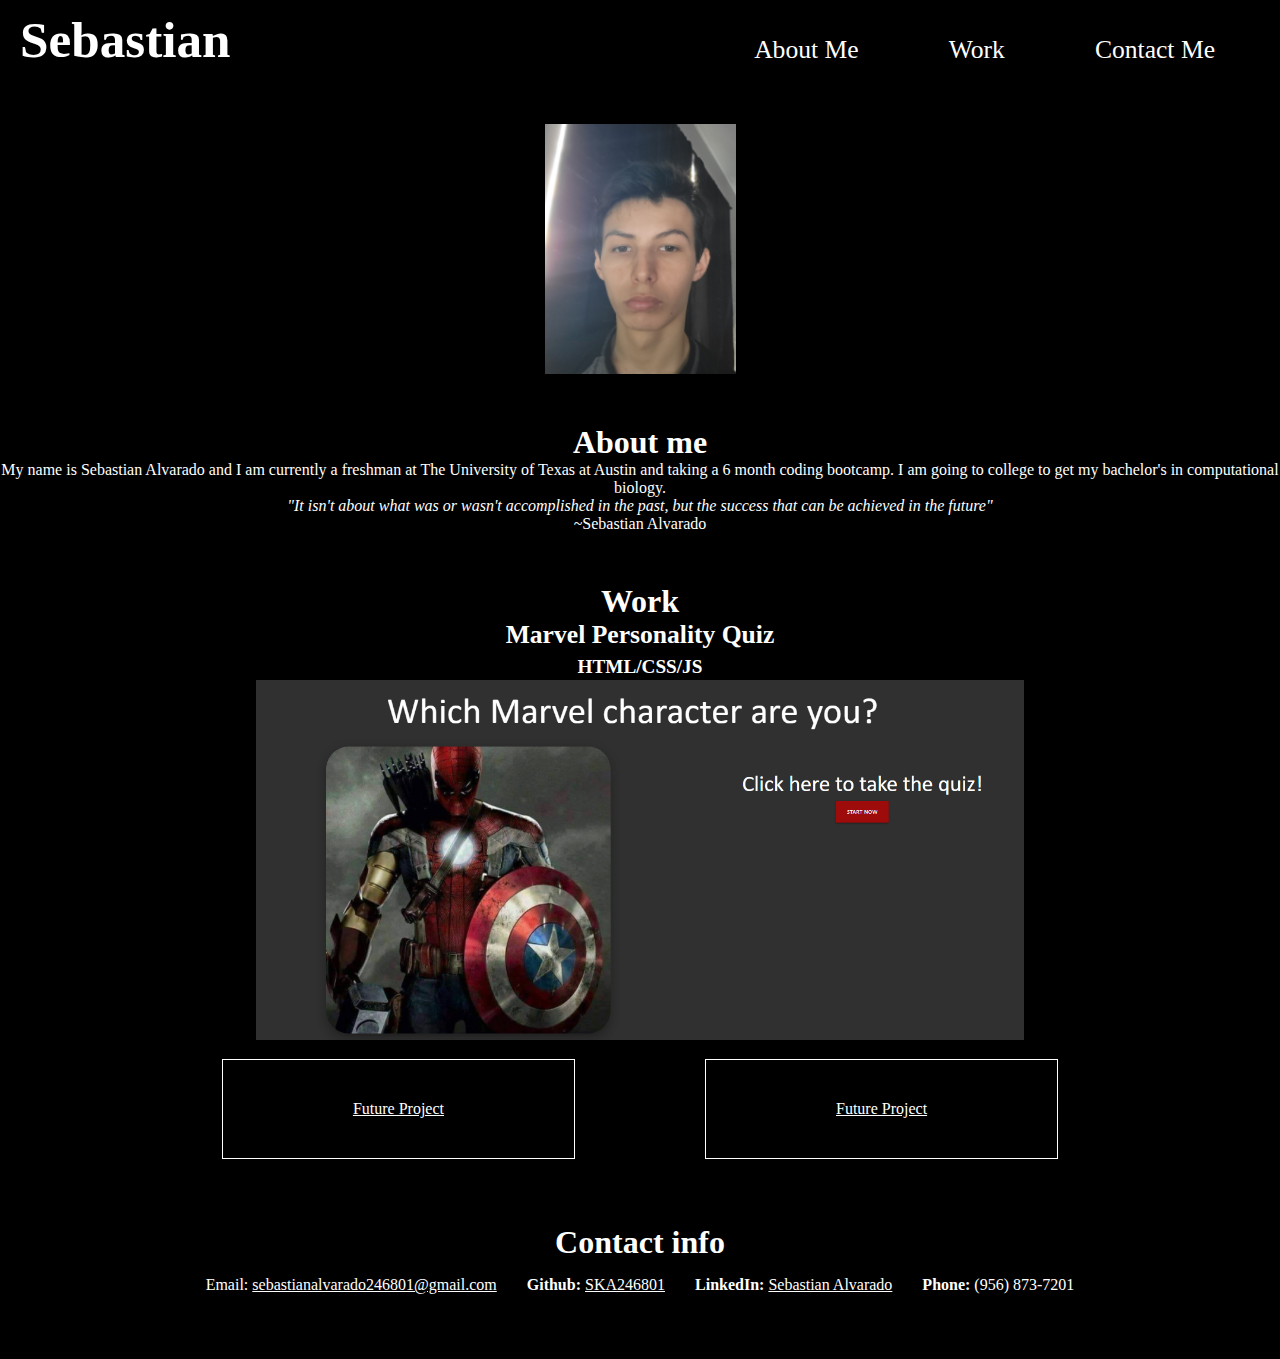
==== index.html @ f2f96b36 "fixed portfolio" ====
<!DOCTYPE html>
<html lang="en">
    <head>
        <meta charset="UTF-8">
        <meta http-equiv="X-UA-Compatible" content="IE=edge">
        <meta name="viewport" content="width=device-width, initial-scale=1.0">
        <link rel="stylesheet" href="style.css">
        <title>Sebastian's Portfolio</title>
    </head>
    <body>
        <div class="header">
            <header>
                <h1>
                    <a href="">Sebastian</a>
                </h1>

                <nav>
                    <ul>
                        <li>
                            <a href="#About">About Me</a>
                        </li>
                            
                        <li>
                            <a href=#Work>Work</a>
                        </li>

                        <li>
                            <a href="#Contact">Contact Me</a>
                        </li>
                    </ul>
                </nav>
            </header> 
        </div>
        
        <section id="intro" class="">
            <div>
                <img src= "Screenshot (42).png" alt= "Self Portrait" class="Self" />
            </div>
        </section>      
        
        <section id="About" class= "topic" >
            <h2 class= "sub">About me</h2>
            <p id="bio">
                My name is Sebastian Alvarado and I am currently a freshman at The University of Texas at Austin and taking a 6 month coding bootcamp.
                I am going to college to get my bachelor's in computational biology.
                <br> <i>"It isn't about what was or wasn't accomplished in the past, but the success that can be achieved in the future"</i>
                <br> ~Sebastian Alvarado
            </p>
        </section>

        <section id="Work" class="topic">
            <h2 class="sub">Work</h2>
            <h3 class="project-title">Marvel Personality Quiz <br><span>HTML/CSS/JS</span></h3>
            <div>
                <a href="https://ska246801.github.io/Marvel-Quiz-Project-1/" target="_blank">
                   <img src="Marvel-Quiz.png" alt="Marvel Personality Quiz" id="work2">
                </a>
                <p class="project-description"></p>
            </div>
            <div>
            </div>
            <div class="boxes">
                <div class="box">
                    <a href="">
                        <p>Future Project</p> 
                    </a>
                </div>
                <div class="box">
                    <a href="">
                        <p>Future Project</p> 
                    </a>
                </div>
            </div>
            
        </section>

        <section id="Contact" class="topic" >
            <h2 class="sub">Contact info</h2>
            <div class= "info">
                <li>Email: <a href="mailto:sebastianalvarado246801@gmail.com" target="_blank">sebastianalvarado246801@gmail.com</a></li>
                <li><strong>Github:</strong> <a href="https://github.com/SKA246801" target="_blank">SKA246801</a></li>
                <li><strong>LinkedIn:</strong> <a href="https://www.linkedin.com/in/sebastian-alvarado-aa0bab208/" target="_blank">Sebastian Alvarado</a></li>
                <li><strong>Phone:</strong> (956) 873-7201</li> 
            </div>
        </section>
        <script src='script.js'></script>
    </body>
</html>
---- style.css ----
* {
    margin: 0;
    padding: 0;
    background-color: black;
    color: white;
}

header {
    display: flex;
    justify-content: space-between;
    flex-wrap: wrap;
    padding: 10px 20px;
}
header nav ul {
    display: flex;
    flex-wrap: wrap;
    justify-content: space-between;
    align-items: center;
    list-style: none;
    
}

header nav ul li {
    margin-top: 25px;
 
}

header nav ul li a {
    padding: 45px;
    font-size: 2vw;
    text-decoration: none;
}

header h1 {
    font-size: 4vw;
}

header h1 a {
    text-decoration: none;
}

#intro {
    height: 300px;
}

.Self {
    width: 15%;
    height: 35%;
    display: block;
    margin-left: auto;
    margin-right: auto;
    margin-top: 45px;
}

.sub {
    font-size: 2.5vw;
    text-align: center;
}

.topic {
    display: flex;
    flex-direction: column;
    padding-bottom: 50px;
}

#bio {
    text-align: center;
}

#Work {
    display: flex;
    flex-direction: column;
}

#Work div {
    display: flex;
    justify-content: center;
}


.project-title {
    text-align: center;
    font-size: 2vw;
}

.project-title span {
    font-size: 1.5vw;
}

#work2 {
    width: 60vw;
}

#run-buddy-img {
    width: 35vw;
    height: 15vw;
}

#Work .boxes {
    display: flex;
    justify-content: center;
}

.box {
    margin: 15px 65px;
}

.box p {
    color:white;
    padding: 40px 130px;
    border: 1px solid white;
}

.info {
    display: flex;
    flex: wrap;
    justify-content: center;
    margin: 15px;
}

.info li {
    list-style-type: none;
    padding: 0px 15px;
}
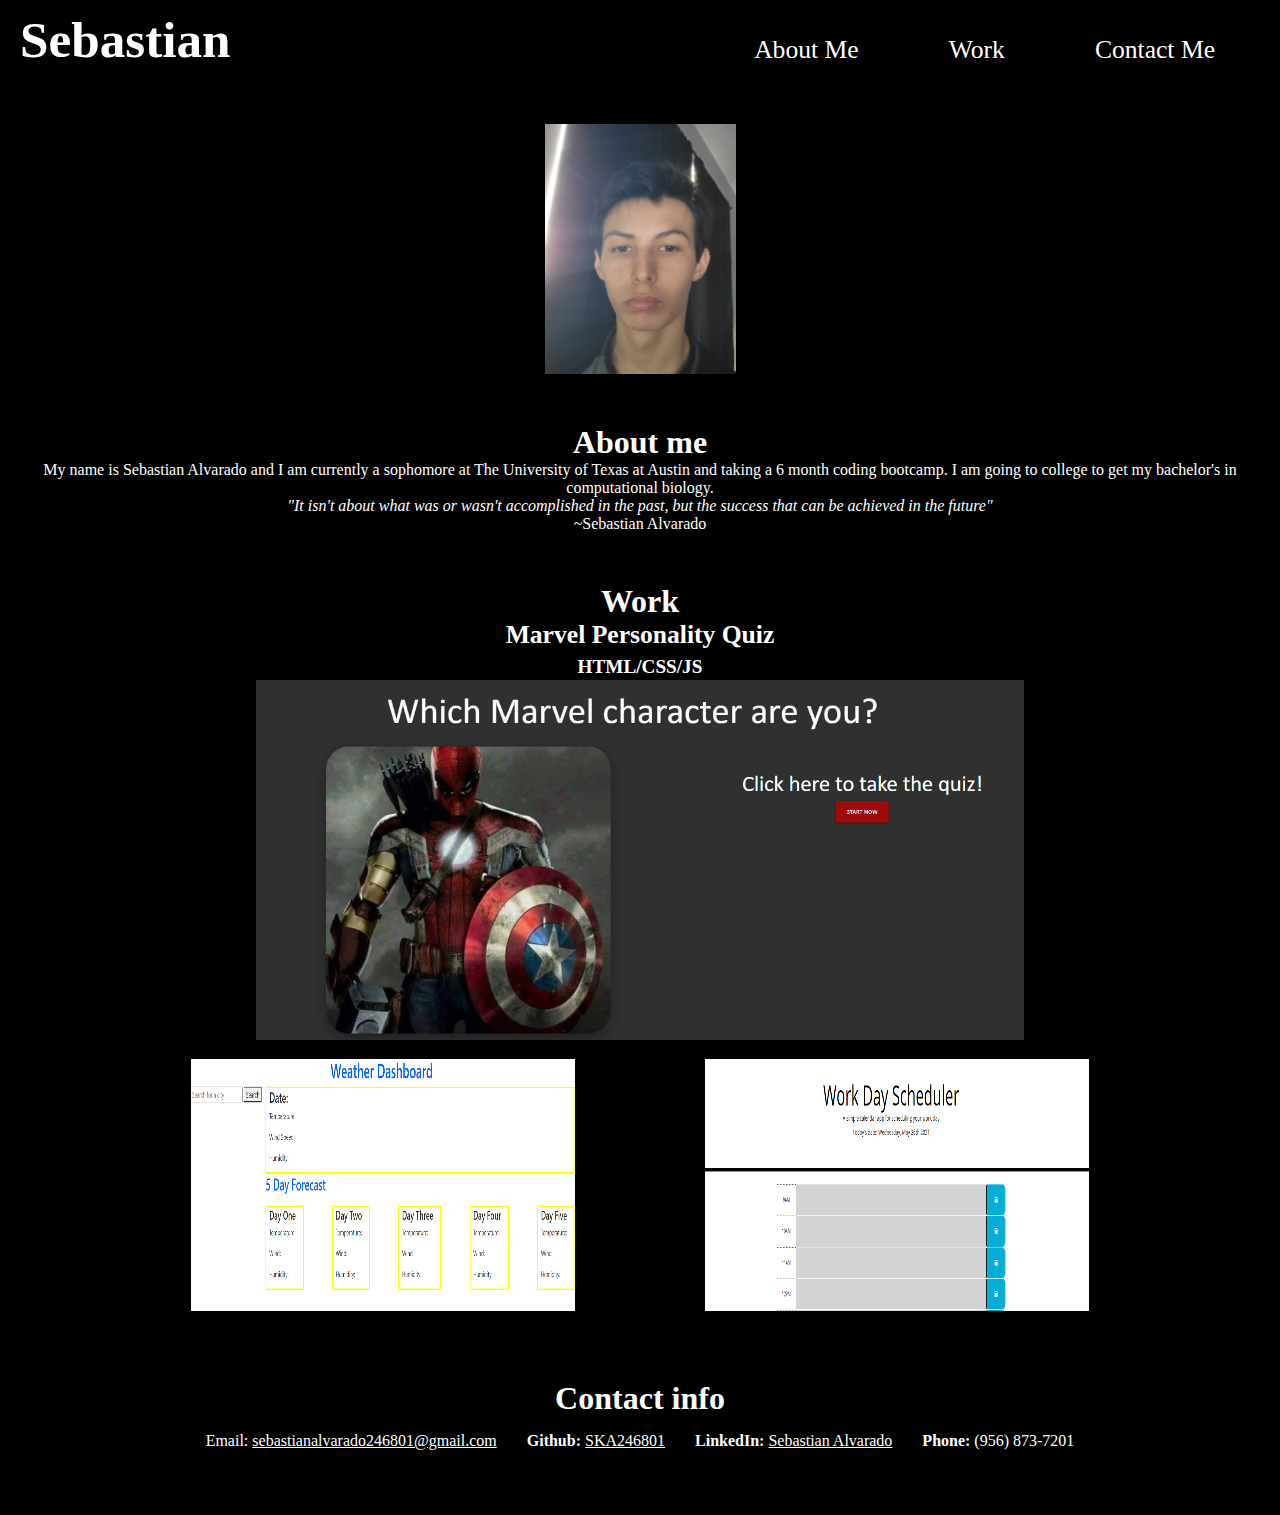
==== commit 44a03088: "added some changes" ====
--- a/index.html
+++ b/index.html
@@ -41,7 +41,7 @@
         <section id="About" class= "topic" >
             <h2 class= "sub">About me</h2>
             <p id="bio">
-                My name is Sebastian Alvarado and I am currently a freshman at The University of Texas at Austin and taking a 6 month coding bootcamp.
+                My name is Sebastian Alvarado and I am currently a sophomore at The University of Texas at Austin and taking a 6 month coding bootcamp.
                 I am going to college to get my bachelor's in computational biology.
                 <br> <i>"It isn't about what was or wasn't accomplished in the past, but the success that can be achieved in the future"</i>
                 <br> ~Sebastian Alvarado
@@ -61,20 +61,20 @@
             </div>
             <div class="boxes">
                 <div class="box">
-                    <a href="">
-                        <p>Future Project</p> 
+                    <a href="https://ska246801.github.io/Weather/">
+                        <img src="./Weather Website.png" alt="Weather Website" id = 'work3'> 
                     </a>
                 </div>
                 <div class="box">
-                    <a href="">
-                        <p>Future Project</p> 
+                    <a href="https://ska246801.github.io/Work-Day-Scheduler-5/">
+                        <img src="./Work Day Scheduler.png" alt="" id = 'work3'> 
                     </a>
                 </div>
             </div>
             
         </section>
 
-        <section id="Contact" class="topic" >
+        <section id="Contact" class="topic">
             <h2 class="sub">Contact info</h2>
             <div class= "info">
                 <li>Email: <a href="mailto:sebastianalvarado246801@gmail.com" target="_blank">sebastianalvarado246801@gmail.com</a></li>
--- a/style.css
+++ b/style.css
@@ -91,10 +91,6 @@
     width: 60vw;
 }
 
-#run-buddy-img {
-    width: 35vw;
-    height: 15vw;
-}
 
 #Work .boxes {
     display: flex;
@@ -121,4 +117,9 @@
 .info li {
     list-style-type: none;
     padding: 0px 15px;
+}
+
+#work3 {
+    width: 30vw;
+    height: 28vh;
 }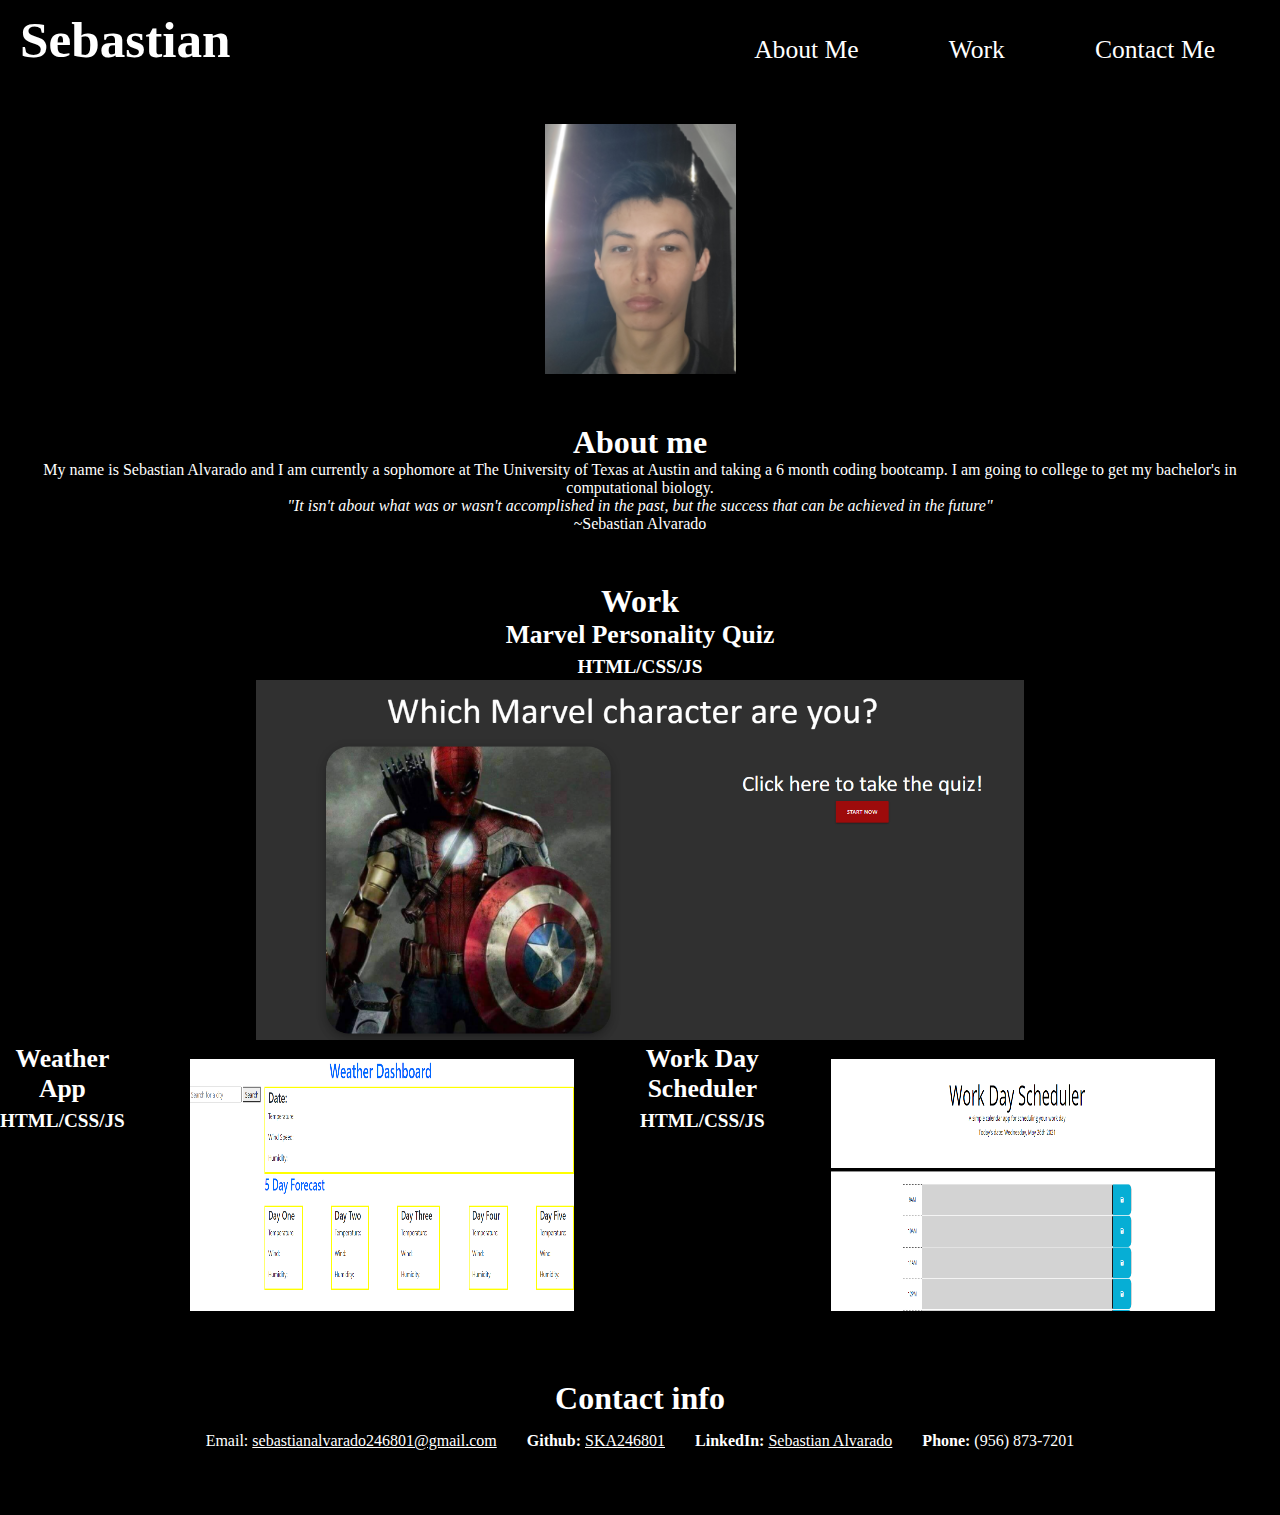
==== commit b1710f4f: "some changes" ====
--- a/index.html
+++ b/index.html
@@ -8,7 +8,6 @@
         <title>Sebastian's Portfolio</title>
     </head>
     <body>
-        <div class="header">
             <header>
                 <h1>
                     <a href="">Sebastian</a>
@@ -30,7 +29,6 @@
                     </ul>
                 </nav>
             </header> 
-        </div>
         
         <section id="intro" class="">
             <div>
@@ -60,16 +58,26 @@
             <div>
             </div>
             <div class="boxes">
-                <div class="box">
-                    <a href="https://ska246801.github.io/Weather/">
-                        <img src="./Weather Website.png" alt="Weather Website" id = 'work3'> 
-                    </a>
+                <div class='title-image'>
+                    <div>
+                        <h3 class="project-title">Weather App<br><span>HTML/CSS/JS</span></h3>
+                    </div>
+                    <div class="box">
+                        <a href="https://ska246801.github.io/Weather/">
+                            <img src="./Weather Website.png" alt="Weather Website" id = 'work3'> 
+                        </a>
+                    </div>
                 </div>
-                <div class="box">
-                    <a href="https://ska246801.github.io/Work-Day-Scheduler-5/">
-                        <img src="./Work Day Scheduler.png" alt="" id = 'work3'> 
-                    </a>
-                </div>
+                    <div class='title-image'>
+                        <div>
+                            <h3 class="project-title">Work Day Scheduler <br><span>HTML/CSS/JS</span></h3>
+                        </div>
+                        <div class="box">
+                            <a href="https://ska246801.github.io/Work-Day-Scheduler-5/">
+                                <img src="./Work Day Scheduler.png" alt="" id = 'work3'> 
+                            </a>
+                        </div>
+                    </div>
             </div>
             
         </section>
--- a/style.css
+++ b/style.css
@@ -11,18 +11,17 @@
     flex-wrap: wrap;
     padding: 10px 20px;
 }
+
 header nav ul {
     display: flex;
     flex-wrap: wrap;
     justify-content: space-between;
     align-items: center;
     list-style: none;
-    
 }
 
 header nav ul li {
     margin-top: 25px;
- 
 }
 
 header nav ul li a {
@@ -122,4 +121,8 @@
 #work3 {
     width: 30vw;
     height: 28vh;
+}
+
+.title-image {
+    display: flex;
 }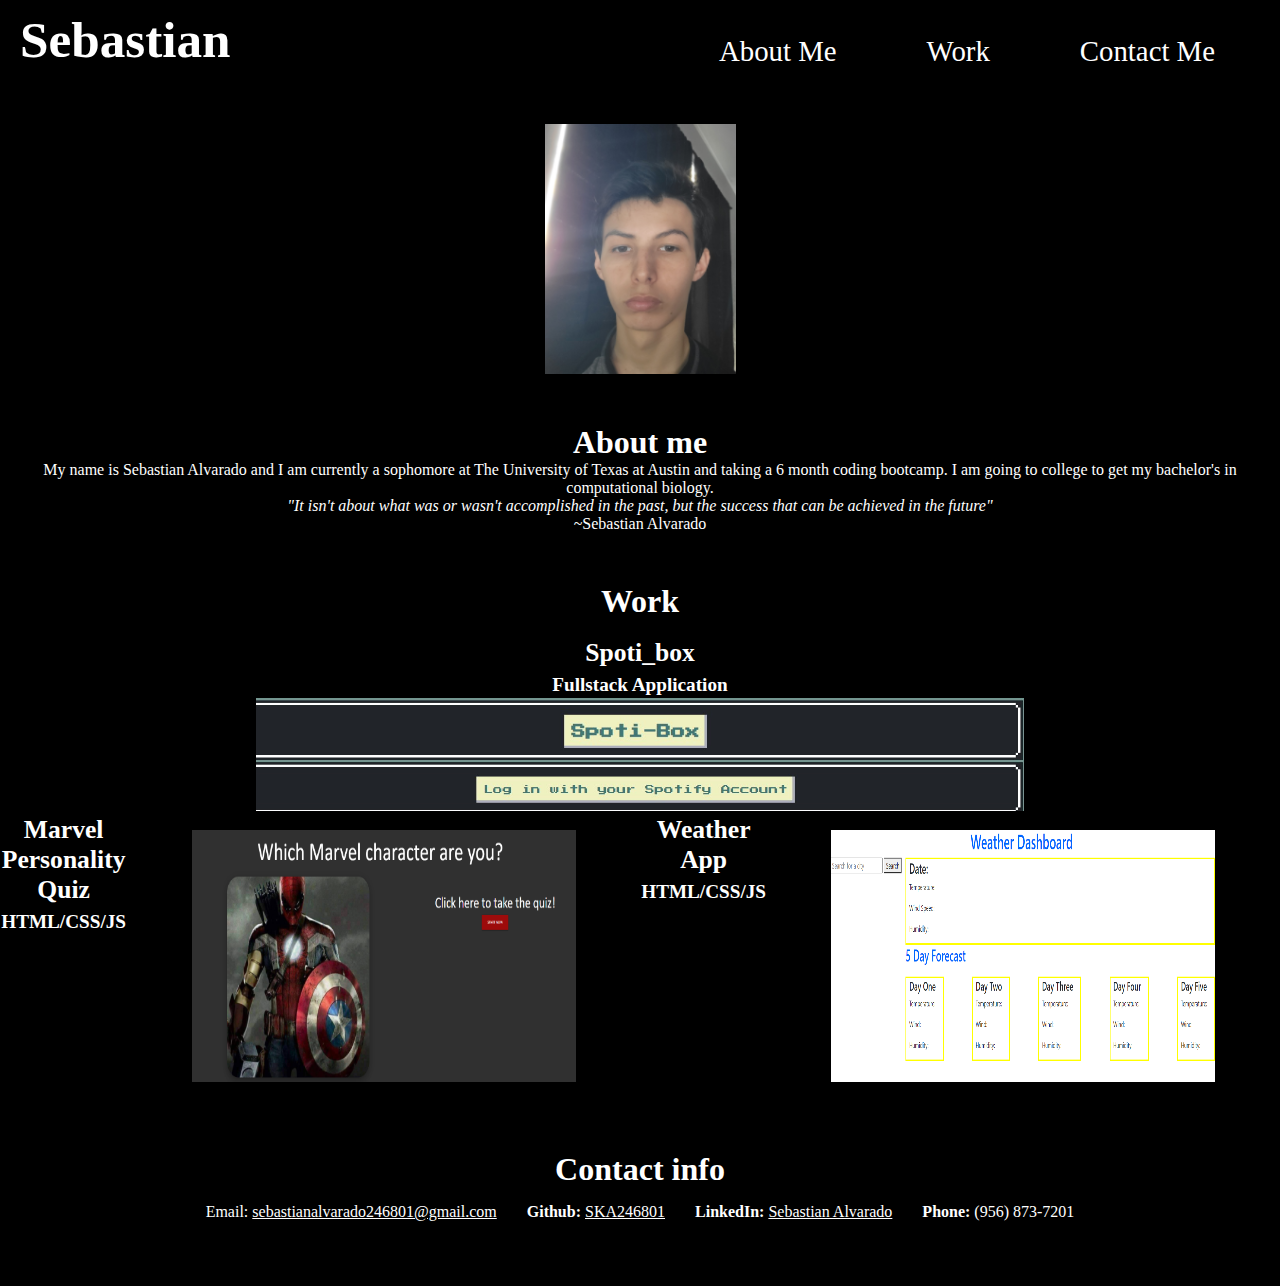
==== commit 77f03910: "added spoti_box" ====
--- a/index.html
+++ b/index.html
@@ -48,16 +48,27 @@
 
         <section id="Work" class="topic">
             <h2 class="sub">Work</h2>
-            <h3 class="project-title">Marvel Personality Quiz <br><span>HTML/CSS/JS</span></h3>
+            <br>
+            <h3 class="project-title">Spoti_box<br><span>Fullstack Application</span></h3>
             <div>
-                <a href="https://ska246801.github.io/Marvel-Quiz-Project-1/" target="_blank">
-                   <img src="Marvel-Quiz.png" alt="Marvel Personality Quiz" id="work2">
+                <a href="https://ancient-harbor-80018.herokuapp.com/" target="_blank">
+                   <img src="./spoti_box.jpg" alt="" id="work2">
                 </a>
                 <p class="project-description"></p>
             </div>
             <div>
             </div>
             <div class="boxes">
+                <div class='title-image'>
+                    <div>
+                        <h3 class="project-title">Marvel Personality Quiz<br><span>HTML/CSS/JS</span></h3>
+                    </div>
+                    <div class="box">
+                        <a href="https://ska246801.github.io/Marvel-Quiz-Project-1/">
+                            <img src="Marvel-Quiz.png" alt="Marvel Personality Quiz" id='work3'> 
+                        </a>
+                    </div>
+                </div>
                 <div class='title-image'>
                     <div>
                         <h3 class="project-title">Weather App<br><span>HTML/CSS/JS</span></h3>
@@ -68,16 +79,7 @@
                         </a>
                     </div>
                 </div>
-                    <div class='title-image'>
-                        <div>
-                            <h3 class="project-title">Work Day Scheduler <br><span>HTML/CSS/JS</span></h3>
-                        </div>
-                        <div class="box">
-                            <a href="https://ska246801.github.io/Work-Day-Scheduler-5/">
-                                <img src="./Work Day Scheduler.png" alt="" id = 'work3'> 
-                            </a>
-                        </div>
-                    </div>
+                    
             </div>
             
         </section>
--- a/style.css
+++ b/style.css
@@ -15,8 +15,6 @@
 header nav ul {
     display: flex;
     flex-wrap: wrap;
-    justify-content: space-between;
-    align-items: center;
     list-style: none;
 }
 
@@ -25,8 +23,8 @@
 }
 
 header nav ul li a {
-    padding: 45px;
-    font-size: 2vw;
+    padding: 0 45px;
+    font-size: 2.25vw;
     text-decoration: none;
 }
 
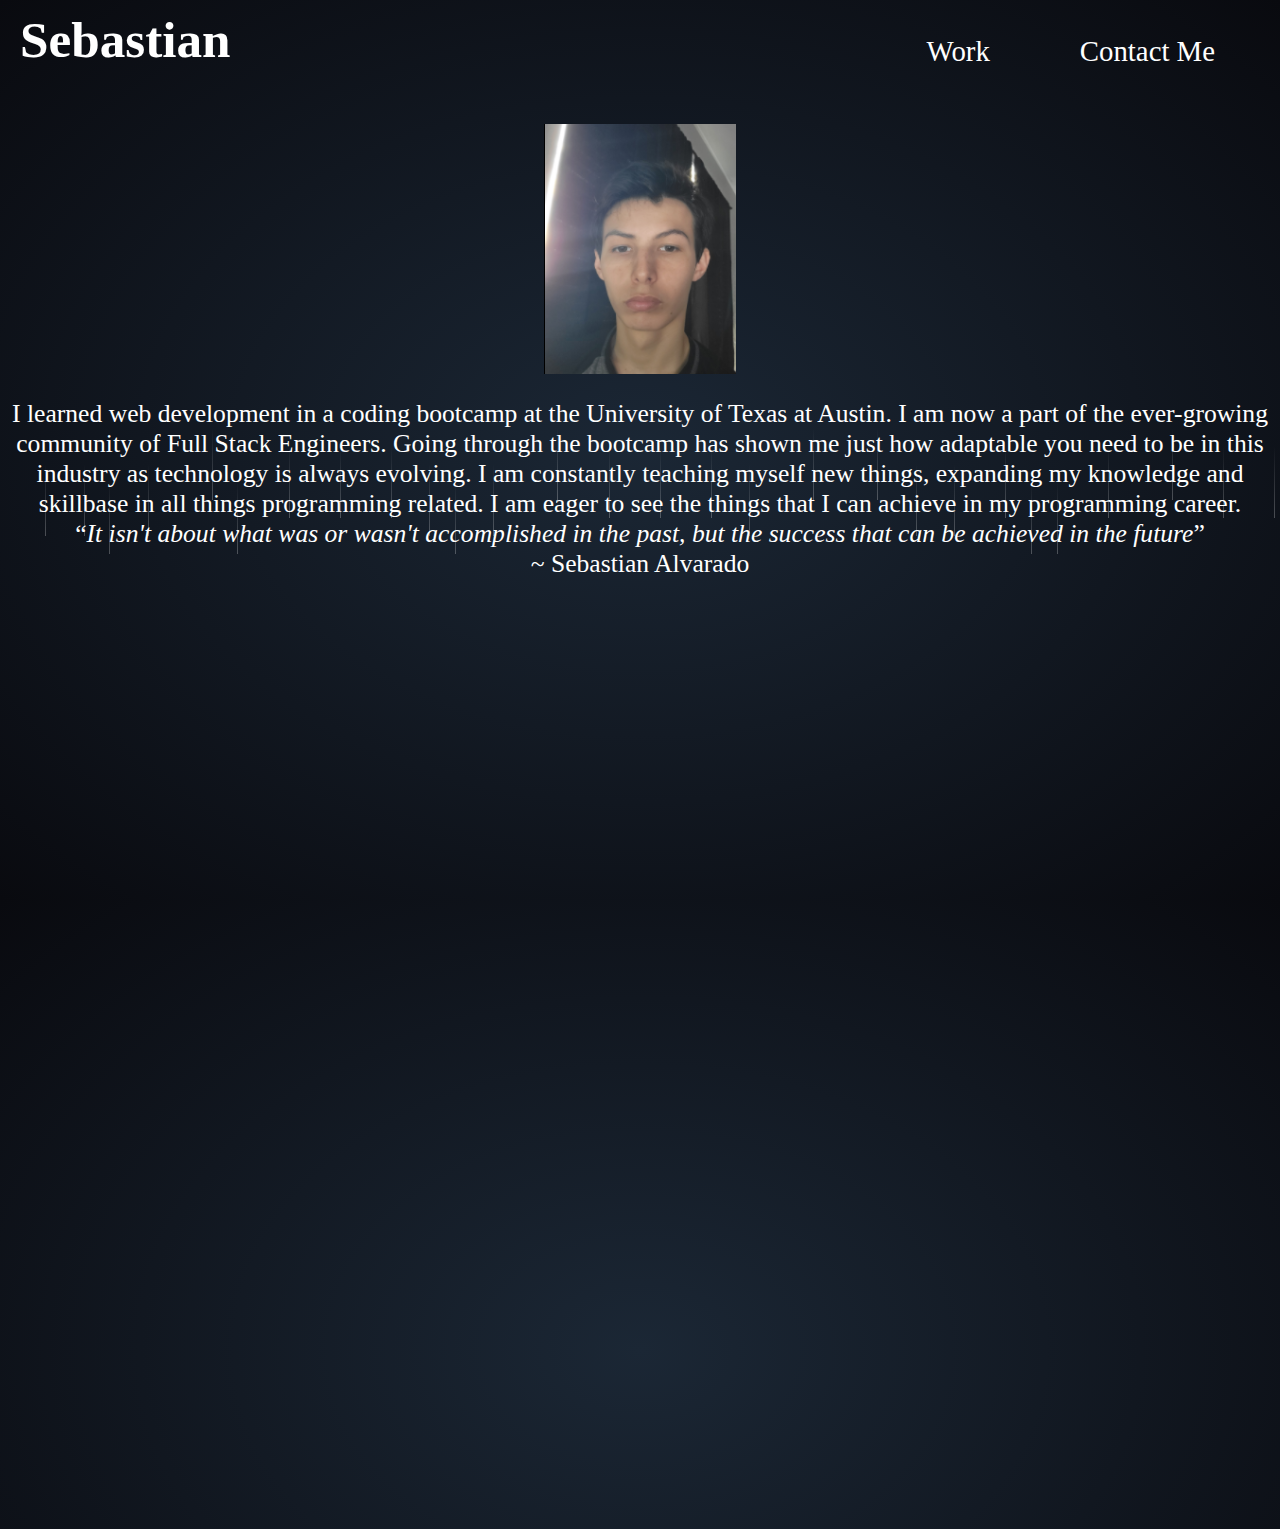
==== commit 4bc0e24c: "some code" ====
--- a/index.html
+++ b/index.html
@@ -6,93 +6,43 @@
         <meta name="viewport" content="width=device-width, initial-scale=1.0">
         <link rel="stylesheet" href="style.css">
         <title>Sebastian's Portfolio</title>
+        <script src="https://cdnjs.cloudflare.com/ajax/libs/jquery/3.2.1/jquery.min.js"></script>
     </head>
-    <body>
-            <header>
-                <h1>
-                    <a href="">Sebastian</a>
-                </h1>
+    <body class='back-row-toggle splat-toggle'>
+        <header>
+            <h1>
+                <a href="">Sebastian</a>
+            </h1>
 
-                <nav>
-                    <ul>
-                        <li>
-                            <a href="#About">About Me</a>
-                        </li>
-                            
-                        <li>
-                            <a href=#Work>Work</a>
-                        </li>
+            <nav>
+                <ul>
+                    <li>
+                        <a href="work.html">Work</a>
+                    </li>
 
-                        <li>
-                            <a href="#Contact">Contact Me</a>
-                        </li>
-                    </ul>
-                </nav>
-            </header> 
+                    <li>
+                        <a href="contact.html">Contact Me</a>
+                    </li>
+                </ul>
+            </nav>
+        </header> 
         
-        <section id="intro" class="">
             <div>
                 <img src= "Screenshot (42).png" alt= "Self Portrait" class="Self" />
             </div>
-        </section>      
         
-        <section id="About" class= "topic" >
-            <h2 class= "sub">About me</h2>
+        <section id="About" class= "topic">
             <p id="bio">
-                My name is Sebastian Alvarado and I am currently a sophomore at The University of Texas at Austin and taking a 6 month coding bootcamp.
-                I am going to college to get my bachelor's in computational biology.
-                <br> <i>"It isn't about what was or wasn't accomplished in the past, but the success that can be achieved in the future"</i>
-                <br> ~Sebastian Alvarado
+                I learned web development in a coding bootcamp at the University of Texas at Austin. I am now a part of the ever-growing community of Full Stack Engineers.
+                Going through the bootcamp has shown me just how adaptable you need to be in this industry as technology is always evolving.
+                I am constantly teaching myself new things, expanding my knowledge and skillbase in all things programming related.
+                I am eager to see the things that I can achieve in my programming career.
+                <br> <q><i>It isn't about what was or wasn't accomplished in the past, but the success that can be achieved in the future</i></q>
+                <br> ~ Sebastian Alvarado
             </p>
         </section>
-
-        <section id="Work" class="topic">
-            <h2 class="sub">Work</h2>
-            <br>
-            <h3 class="project-title">Spoti_box<br><span>Fullstack Application</span></h3>
-            <div>
-                <a href="https://ancient-harbor-80018.herokuapp.com/" target="_blank">
-                   <img src="./spoti_box.jpg" alt="" id="work2">
-                </a>
-                <p class="project-description"></p>
-            </div>
-            <div>
-            </div>
-            <div class="boxes">
-                <div class='title-image'>
-                    <div>
-                        <h3 class="project-title">Marvel Personality Quiz<br><span>HTML/CSS/JS</span></h3>
-                    </div>
-                    <div class="box">
-                        <a href="https://ska246801.github.io/Marvel-Quiz-Project-1/">
-                            <img src="Marvel-Quiz.png" alt="Marvel Personality Quiz" id='work3'> 
-                        </a>
-                    </div>
-                </div>
-                <div class='title-image'>
-                    <div>
-                        <h3 class="project-title">Weather App<br><span>HTML/CSS/JS</span></h3>
-                    </div>
-                    <div class="box">
-                        <a href="https://ska246801.github.io/Weather/">
-                            <img src="./Weather Website.png" alt="Weather Website" id = 'work3'> 
-                        </a>
-                    </div>
-                </div>
-                    
-            </div>
-            
-        </section>
-
-        <section id="Contact" class="topic">
-            <h2 class="sub">Contact info</h2>
-            <div class= "info">
-                <li>Email: <a href="mailto:sebastianalvarado246801@gmail.com" target="_blank">sebastianalvarado246801@gmail.com</a></li>
-                <li><strong>Github:</strong> <a href="https://github.com/SKA246801" target="_blank">SKA246801</a></li>
-                <li><strong>LinkedIn:</strong> <a href="https://www.linkedin.com/in/sebastian-alvarado-aa0bab208/" target="_blank">Sebastian Alvarado</a></li>
-                <li><strong>Phone:</strong> (956) 873-7201</li> 
-            </div>
-        </section>
+        <div class="rain front-row"></div>
+        <div class="rain back-row"></div>
         <script src='script.js'></script>
     </body>
 </html>
--- a/style.css
+++ b/style.css
@@ -1,7 +1,6 @@
 * {
     margin: 0;
     padding: 0;
-    background-color: black;
     color: white;
 }
 
@@ -36,23 +35,19 @@
     text-decoration: none;
 }
 
-#intro {
-    height: 300px;
-}
-
 .Self {
     width: 15%;
     height: 35%;
     display: block;
-    margin-left: auto;
-    margin-right: auto;
+    margin: auto;
     margin-top: 45px;
 }
 
 .sub {
-    font-size: 2.5vw;
+    font-size: 4vw;
     text-align: center;
 }
+
 
 .topic {
     display: flex;
@@ -61,6 +56,8 @@
 }
 
 #bio {
+    margin-top: 2%;
+    font-size: 2vw;
     text-align: center;
 }
 
@@ -68,12 +65,6 @@
     display: flex;
     flex-direction: column;
 }
-
-#Work div {
-    display: flex;
-    justify-content: center;
-}
-
 
 .project-title {
     text-align: center;
@@ -84,36 +75,24 @@
     font-size: 1.5vw;
 }
 
-#work2 {
-    width: 60vw;
-}
-
-
-#Work .boxes {
-    display: flex;
-    justify-content: center;
-}
-
-.box {
-    margin: 15px 65px;
-}
-
-.box p {
-    color:white;
-    padding: 40px 130px;
-    border: 1px solid white;
+.boxes {
+    display: flex;
+    /* flex-flow: column wrap; */
+    flex-wrap: wrap
+
+    /* justify-content: center; */
 }
 
 .info {
     display: flex;
-    flex: wrap;
-    justify-content: center;
-    margin: 15px;
+    flex-direction: column;
+    margin-top: 1%;
 }
 
 .info li {
     list-style-type: none;
-    padding: 0px 15px;
+    margin: 1%;
+    font-size: 2vw;
 }
 
 #work3 {
@@ -122,5 +101,121 @@
 }
 
 .title-image {
-    display: flex;
-}+    margin: 0 auto;
+}
+
+#background {
+    background-color: white;
+}
+
+/* Background CSS */
+
+.rain {
+    position: absolute;
+    left: 0;
+    width: 100%;
+    height: 100%;
+    z-index: -1;
+}
+
+.rain.back-row {
+    display: none;
+    z-index: -2;
+    bottom: 60px;
+    opacity: 0.5;
+}
+
+body.back-row-toggle .rain.back-row {
+    display: block;
+}
+
+.drop {
+    position: absolute;
+    bottom: 100%;
+    width: 15px;
+    height: 120px;
+    pointer-events: none;
+    animation: drop 0.5s linear infinite;
+}
+
+@keyframes drop {
+0% {
+    transform: translateY(0vh);
+}
+75% {
+    transform: translateY(90vh);
+}
+100% {
+    transform: translateY(90vh);
+}
+}
+
+.stem {
+    width: 1px;
+    height: 60%;
+    margin-left: 7px;
+    background: linear-gradient(to bottom, rgba(255, 255, 255, 0), rgba(255, 255, 255, 0.25));
+    animation: stem 0.5s linear infinite;
+}
+
+@keyframes stem {
+0% {
+    opacity: 1;
+}
+65% {
+    opacity: 1;
+}
+75% {
+    opacity: 0;
+}
+100% {
+    opacity: 0;
+}
+}
+
+.splat {
+    width: 15px;
+    height: 10px;
+    border-top: 2px dotted rgba(255, 255, 255, 0.5);
+    border-radius: 50%;
+    opacity: 1;
+    transform: scale(0);
+    animation: splat 0.5s linear infinite;
+    display: none;
+}
+
+body.splat-toggle .splat {
+    display: block;
+}
+
+@keyframes splat {
+0% {
+    opacity: 1;
+    transform: scale(0);
+}
+80% {
+    opacity: 1;
+    transform: scale(0);
+}
+90% {
+    opacity: 0.5;
+    transform: scale(1);
+}
+100% {
+    opacity: 0;
+    transform: scale(1.5);
+}
+}
+
+html {
+    height: 100%;
+    background: radial-gradient(#1b2735 0%, #090a0f 100%);
+    overflow: hidden;
+}
+
+#workHTML {
+
+    overflow: auto;
+}
+  
+  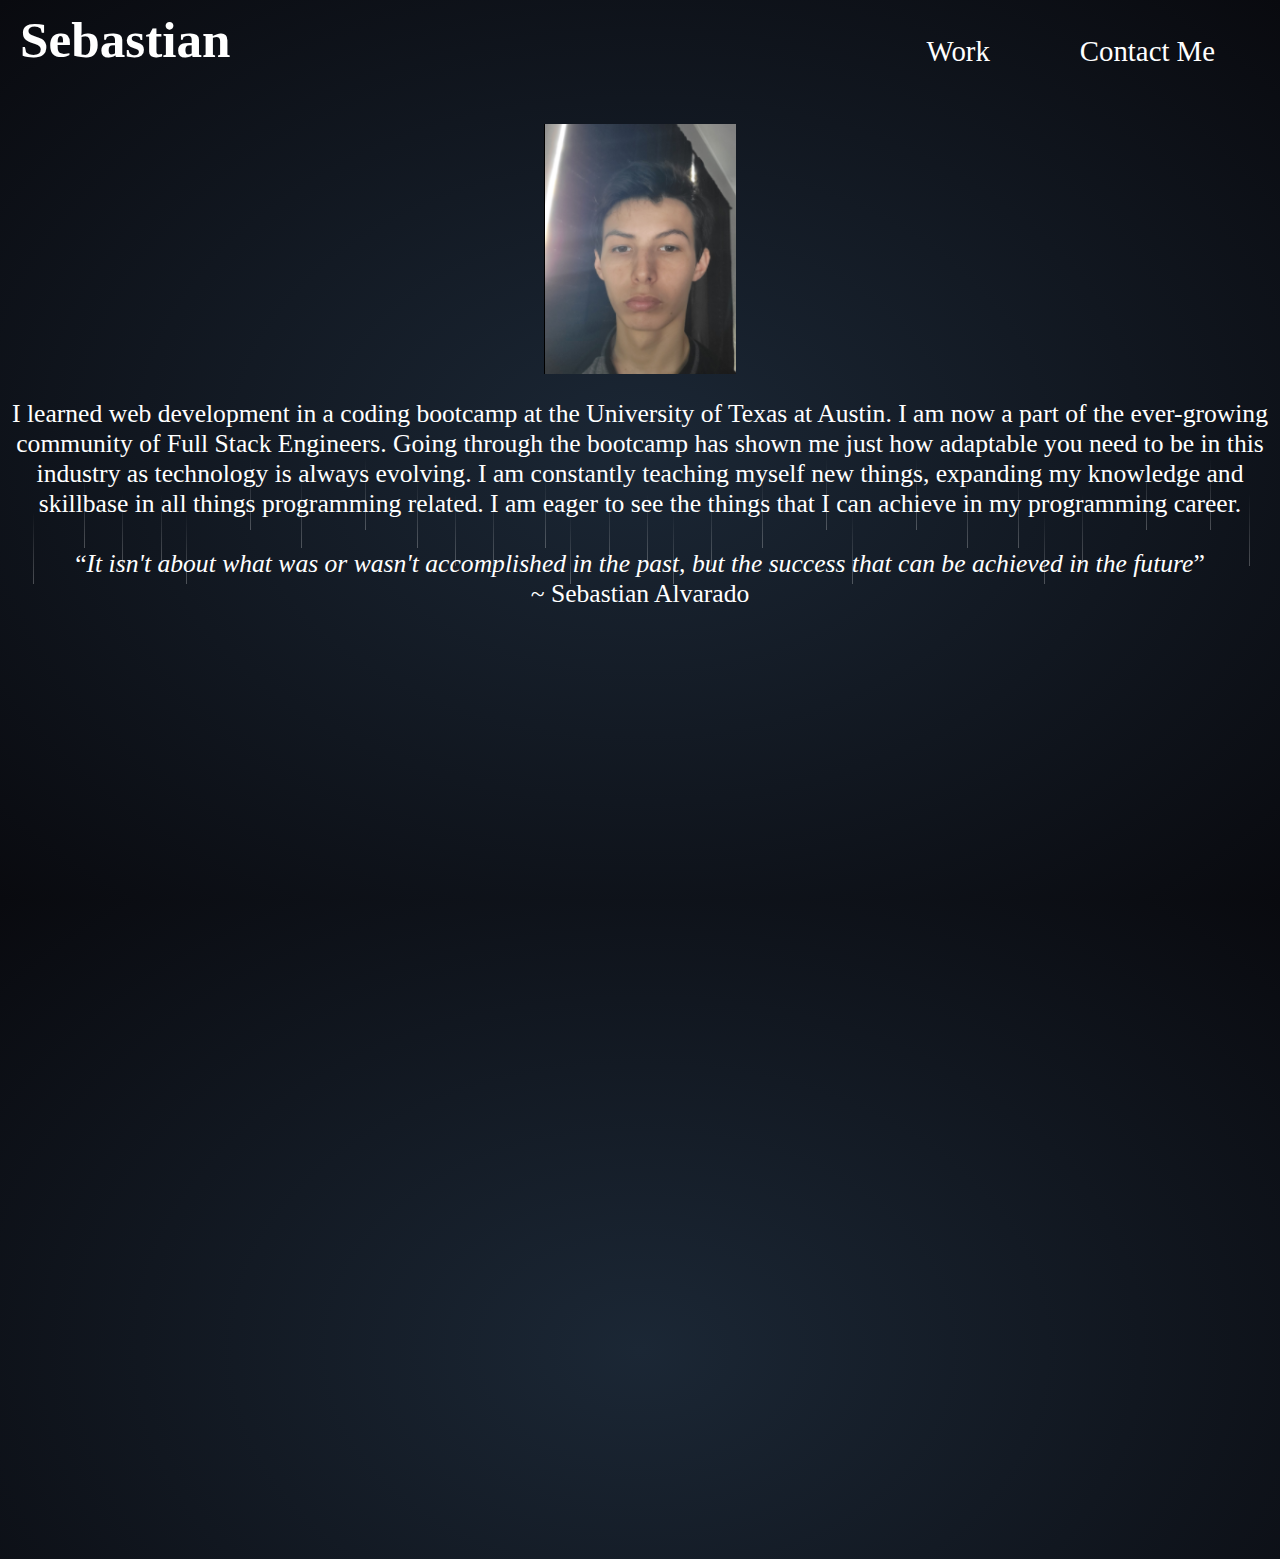
==== commit 1bfd4a1f: "some more code" ====
--- a/index.html
+++ b/index.html
@@ -37,6 +37,7 @@
                 Going through the bootcamp has shown me just how adaptable you need to be in this industry as technology is always evolving.
                 I am constantly teaching myself new things, expanding my knowledge and skillbase in all things programming related.
                 I am eager to see the things that I can achieve in my programming career.
+                <br>
                 <br> <q><i>It isn't about what was or wasn't accomplished in the past, but the success that can be achieved in the future</i></q>
                 <br> ~ Sebastian Alvarado
             </p>
--- a/style.css
+++ b/style.css
@@ -69,6 +69,7 @@
 .project-title {
     text-align: center;
     font-size: 2vw;
+    margin-bottom: 1%;
 }
 
 .project-title span {
@@ -77,10 +78,19 @@
 
 .boxes {
     display: flex;
-    /* flex-flow: column wrap; */
     flex-wrap: wrap
-
-    /* justify-content: center; */
+}
+
+.box {
+    display: flex;
+    justify-content: center;
+}
+
+.project-description {
+    text-align: center;
+    font-size: 1.3vw;
+    margin-top: 1%;
+    max-width: 1000px;
 }
 
 .info {
@@ -101,7 +111,7 @@
 }
 
 .title-image {
-    margin: 0 auto;
+    margin: 1% auto;
 }
 
 #background {
@@ -214,8 +224,5 @@
 }
 
 #workHTML {
-
     overflow: auto;
-}
-  
-  +}